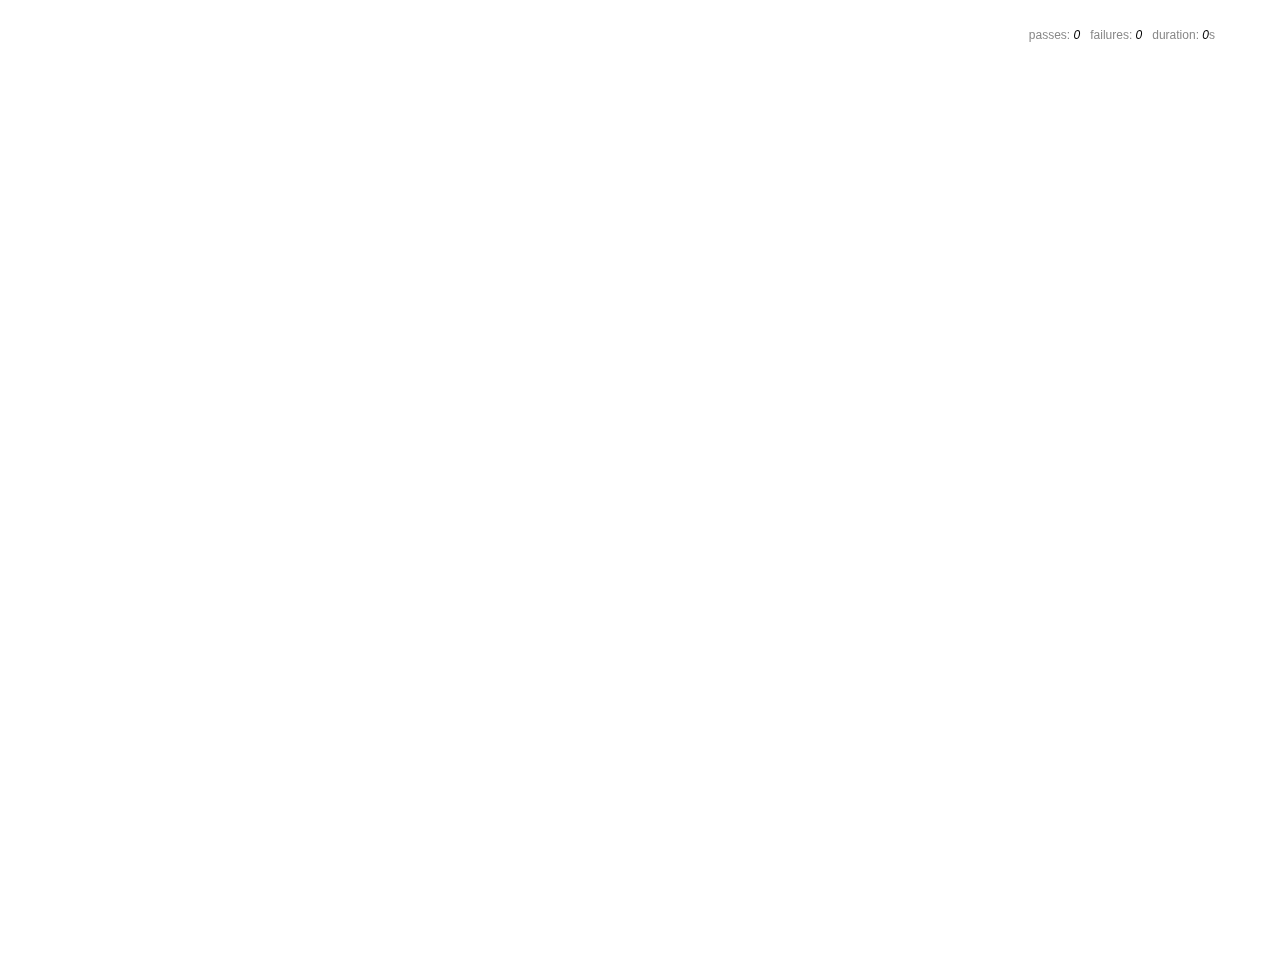
==== spec/spec-runner.html @ dfdd9955 "add all files required for testing to the project dir" ====
<html>
<head>
  <title>Mocha spec runner</title>
  <link rel="stylesheet" href="mocha.css">
</head>
<body>
  <div id="mocha"></div>
  <script src="../js/jquery-1.12.0.js"></script>
  <script src="../js/scripts.js"></script>
  <script src="mocha.js"></script>
  <script src="chai.js"></script>
  <script>mocha.setup('bdd');</script>
  <script src="specs.js"></script>
  <script>
    expect = chai.expect;
    mocha.checkLeaks();
    mocha.globals(['jQuery']);
    mocha.run();
  </script>
</body>
</html>
---- spec/mocha.css ----
@charset "utf-8";

body {
  margin:0;
}

#mocha {
  font: 20px/1.5 "Helvetica Neue", Helvetica, Arial, sans-serif;
  margin: 60px 50px;
}

#mocha ul,
#mocha li {
  margin: 0;
  padding: 0;
}

#mocha ul {
  list-style: none;
}

#mocha h1,
#mocha h2 {
  margin: 0;
}

#mocha h1 {
  margin-top: 15px;
  font-size: 1em;
  font-weight: 200;
}

#mocha h1 a {
  text-decoration: none;
  color: inherit;
}

#mocha h1 a:hover {
  text-decoration: underline;
}

#mocha .suite .suite h1 {
  margin-top: 0;
  font-size: .8em;
}

#mocha .hidden {
  display: none;
}

#mocha h2 {
  font-size: 12px;
  font-weight: normal;
  cursor: pointer;
}

#mocha .suite {
  margin-left: 15px;
}

#mocha .test {
  margin-left: 15px;
  overflow: hidden;
}

#mocha .test.pending:hover h2::after {
  content: '(pending)';
  font-family: arial, sans-serif;
}

#mocha .test.pass.medium .duration {
  background: #c09853;
}

#mocha .test.pass.slow .duration {
  background: #b94a48;
}

#mocha .test.pass::before {
  content: '✓';
  font-size: 12px;
  display: block;
  float: left;
  margin-right: 5px;
  color: #00d6b2;
}

#mocha .test.pass .duration {
  font-size: 9px;
  margin-left: 5px;
  padding: 2px 5px;
  color: #fff;
  -webkit-box-shadow: inset 0 1px 1px rgba(0,0,0,.2);
  -moz-box-shadow: inset 0 1px 1px rgba(0,0,0,.2);
  box-shadow: inset 0 1px 1px rgba(0,0,0,.2);
  -webkit-border-radius: 5px;
  -moz-border-radius: 5px;
  -ms-border-radius: 5px;
  -o-border-radius: 5px;
  border-radius: 5px;
}

#mocha .test.pass.fast .duration {
  display: none;
}

#mocha .test.pending {
  color: #0b97c4;
}

#mocha .test.pending::before {
  content: '◦';
  color: #0b97c4;
}

#mocha .test.fail {
  color: #c00;
}

#mocha .test.fail pre {
  color: black;
}

#mocha .test.fail::before {
  content: '✖';
  font-size: 12px;
  display: block;
  float: left;
  margin-right: 5px;
  color: #c00;
}

#mocha .test pre.error {
  color: #c00;
  max-height: 300px;
  overflow: auto;
}

#mocha .test .html-error {
  overflow: auto;
  color: black;
  line-height: 1.5;
  display: block;
  float: left;
  clear: left;
  font: 12px/1.5 monaco, monospace;
  margin: 5px;
  padding: 15px;
  border: 1px solid #eee;
  max-width: 85%; /*(1)*/
  max-width: calc(100% - 42px); /*(2)*/
  max-height: 300px;
  word-wrap: break-word;
  border-bottom-color: #ddd;
  -webkit-border-radius: 3px;
  -webkit-box-shadow: 0 1px 3px #eee;
  -moz-border-radius: 3px;
  -moz-box-shadow: 0 1px 3px #eee;
  border-radius: 3px;
}

#mocha .test .html-error pre.error {
  border: none;
  -webkit-border-radius: none;
  -webkit-box-shadow: none;
  -moz-border-radius: none;
  -moz-box-shadow: none;
  padding: 0;
  margin: 0;
  margin-top: 18px;
  max-height: none;
}

/**
 * (1): approximate for browsers not supporting calc
 * (2): 42 = 2*15 + 2*10 + 2*1 (padding + margin + border)
 *      ^^ seriously
 */
#mocha .test pre {
  display: block;
  float: left;
  clear: left;
  font: 12px/1.5 monaco, monospace;
  margin: 5px;
  padding: 15px;
  border: 1px solid #eee;
  max-width: 85%; /*(1)*/
  max-width: calc(100% - 42px); /*(2)*/
  word-wrap: break-word;
  border-bottom-color: #ddd;
  -webkit-border-radius: 3px;
  -webkit-box-shadow: 0 1px 3px #eee;
  -moz-border-radius: 3px;
  -moz-box-shadow: 0 1px 3px #eee;
  border-radius: 3px;
}

#mocha .test h2 {
  position: relative;
}

#mocha .test a.replay {
  position: absolute;
  top: 3px;
  right: 0;
  text-decoration: none;
  vertical-align: middle;
  display: block;
  width: 15px;
  height: 15px;
  line-height: 15px;
  text-align: center;
  background: #eee;
  font-size: 15px;
  -moz-border-radius: 15px;
  border-radius: 15px;
  -webkit-transition: opacity 200ms;
  -moz-transition: opacity 200ms;
  transition: opacity 200ms;
  opacity: 0.3;
  color: #888;
}

#mocha .test:hover a.replay {
  opacity: 1;
}

#mocha-report.pass .test.fail {
  display: none;
}

#mocha-report.fail .test.pass {
  display: none;
}

#mocha-report.pending .test.pass,
#mocha-report.pending .test.fail {
  display: none;
}
#mocha-report.pending .test.pass.pending {
  display: block;
}

#mocha-error {
  color: #c00;
  font-size: 1.5em;
  font-weight: 100;
  letter-spacing: 1px;
}

#mocha-stats {
  position: fixed;
  top: 15px;
  right: 10px;
  font-size: 12px;
  margin: 0;
  color: #888;
  z-index: 1;
}

#mocha-stats .progress {
  float: right;
  padding-top: 0;
}

#mocha-stats em {
  color: black;
}

#mocha-stats a {
  text-decoration: none;
  color: inherit;
}

#mocha-stats a:hover {
  border-bottom: 1px solid #eee;
}

#mocha-stats li {
  display: inline-block;
  margin: 0 5px;
  list-style: none;
  padding-top: 11px;
}

#mocha-stats canvas {
  width: 40px;
  height: 40px;
}

#mocha code .comment { color: #ddd; }
#mocha code .init { color: #2f6fad; }
#mocha code .string { color: #5890ad; }
#mocha code .keyword { color: #8a6343; }
#mocha code .number { color: #2f6fad; }

@media screen and (max-device-width: 480px) {
  #mocha {
    margin: 60px 0px;
  }

  #mocha #stats {
    position: absolute;
  }
}
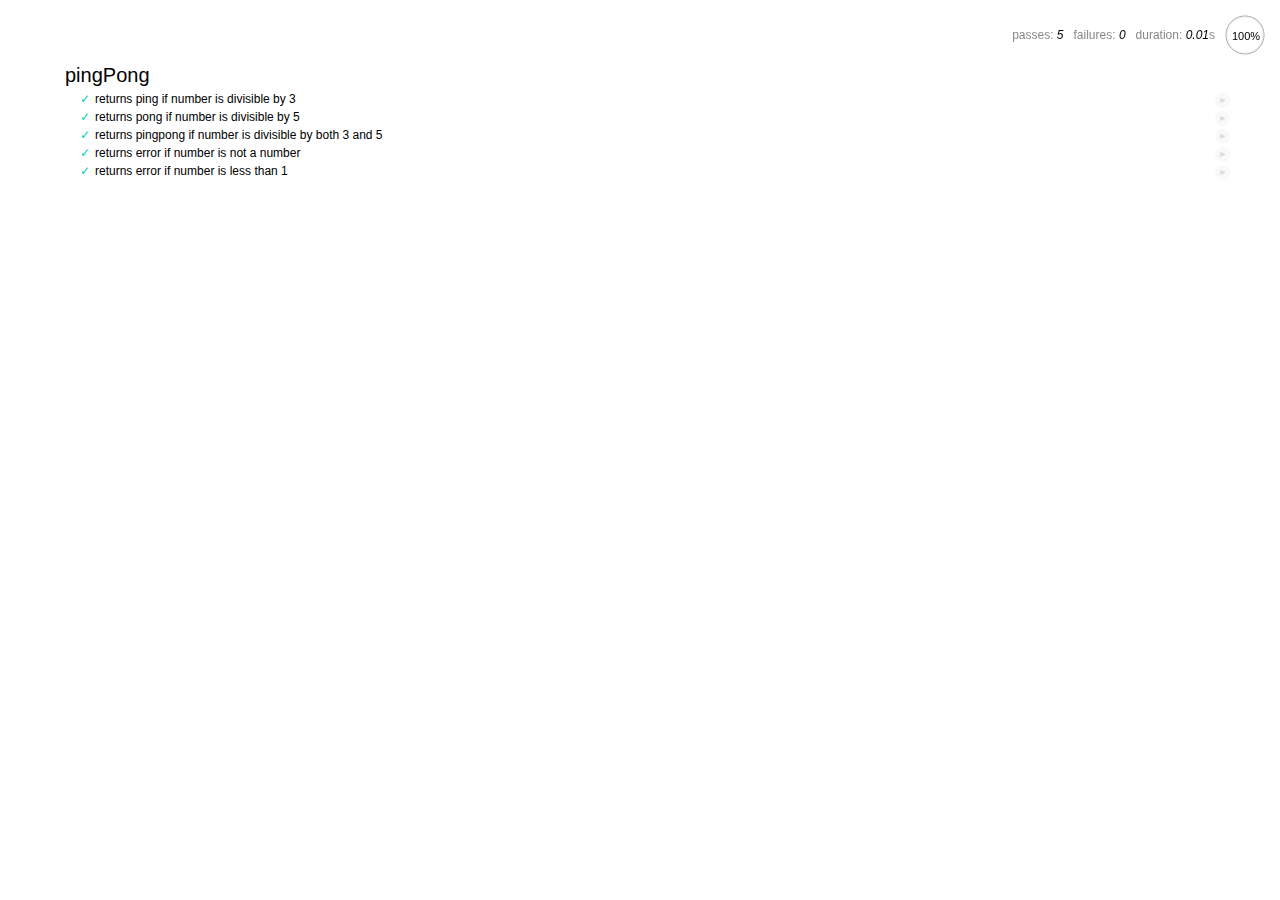
==== commit 4b8bfa27: "add basic test, refactor TODO" ====
--- a/spec/spec-runner.html
+++ b/spec/spec-runner.html
@@ -5,7 +5,7 @@
 </head>
 <body>
   <div id="mocha"></div>
-  <script src="../js/jquery-1.12.0.js"></script>
+  <script src="../js/jquery-1.11.2.min.js"></script>
   <script src="../js/scripts.js"></script>
   <script src="mocha.js"></script>
   <script src="chai.js"></script>
